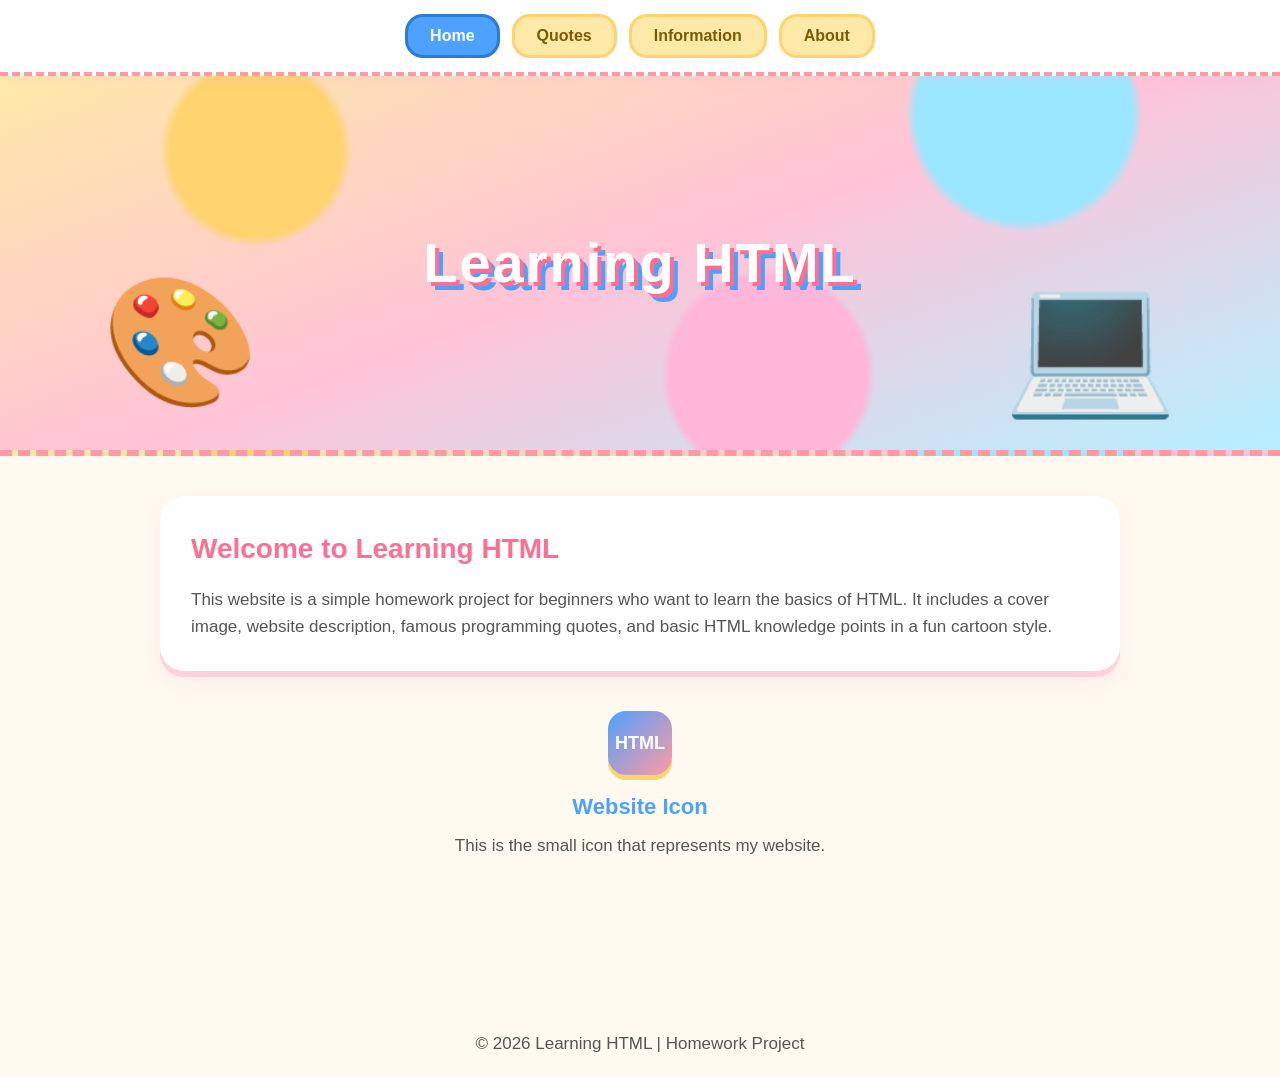
==== index.html @ e34cbd4d "Add files via upload" ====
<!DOCTYPE html>
<html lang="en">
<head>
    <meta charset="UTF-8">
    <meta name="viewport" content="width=device-width, initial-scale=1.0">

    <!-- Short description -->
    <meta name="description" content="Learning HTML is a beginner-friendly website that introduces basic HTML structure, common tags, links, images, lists, and simple styling for new web developers.">
    <title>Learning HTML</title>

    <!-- Favicon -->
    <link rel="icon" type="image/svg+xml" href="data:image/svg+xml;utf8,<svg xmlns='http://www.w3.org/2000/svg' viewBox='0 0 100 100'><text y='.9em' font-size='90'>📘</text></svg>">

    <!-- App icon -->
    <link rel="apple-touch-icon" href="data:image/svg+xml;utf8,<svg xmlns='http://www.w3.org/2000/svg' viewBox='0 0 100 100'><rect width='100' height='100' rx='20' fill='%234ea1ff'/><text x='50' y='.9em' font-size='50' text-anchor='middle' fill='white' font-weight='bold'>HTML</text></svg>">

    <style>
        * {
            margin: 0;
            padding: 0;
            box-sizing: border-box;
            font-family: "Comic Sans MS", "Chalkboard SE", "Segoe UI", Arial, sans-serif;
        }

        body {
            background-color: #fffaf0;
            color: #333;
            line-height: 1.6;
        }

        /* Navigation bar */
        .navbar {
            background: #ffffff;
            border-bottom: 4px dashed #ff9aa2;
            padding: 14px 20px;
            position: sticky;
            top: 0;
            z-index: 100;
            box-shadow: 0 4px 12px rgba(255, 182, 217, 0.2);
        }

        .nav-container {
            max-width: 1000px;
            margin: 0 auto;
            display: flex;
            justify-content: center;
            gap: 12px;
            flex-wrap: wrap;
        }

        .nav-btn {
            background: #ffe9a8;
            border: 3px solid #ffd36e;
            color: #7a5c00;
            padding: 10px 22px;
            border-radius: 18px;
            font-size: 16px;
            font-weight: bold;
            cursor: pointer;
            transition: all 0.2s ease;
        }

        .nav-btn:hover {
            background: #ffd36e;
            transform: translateY(-2px);
        }

        .nav-btn.active {
            background: #4ea1ff;
            border-color: #2b7cd3;
            color: white;
        }

        /* Cover image */
        .cover {
            width: 100%;
            height: 380px;
            background:
                radial-gradient(circle at 20% 20%, #ffd36e 0 8%, transparent 9%),
                radial-gradient(circle at 80% 10%, #9be7ff 0 10%, transparent 11%),
                radial-gradient(circle at 60% 80%, #ffb6d9 0 12%, transparent 13%),
                linear-gradient(160deg, #ffe9a8, #ffc3d7, #b5f0ff);
            display: flex;
            align-items: center;
            justify-content: center;
            position: relative;
            overflow: hidden;
            border-bottom: 6px dashed #ff9aa2;
        }

        .cover h1 {
            font-size: 56px;
            color: #ffffff;
            text-shadow:
                4px 4px 0 #ff6f91,
                8px 8px 0 #4ea1ff;
            letter-spacing: 2px;
            z-index: 2;
        }

        .cover::before,
        .cover::after {
            content: "";
            position: absolute;
            background-repeat: no-repeat;
            background-size: contain;
            z-index: 1;
        }

        .cover::before {
            width: 180px;
            height: 180px;
            left: 8%;
            bottom: 20px;
            background-image: url("data:image/svg+xml;utf8,<svg xmlns='http://www.w3.org/2000/svg' viewBox='0 0 200 200'><text y='150' font-size='140'>🎨</text></svg>");
        }

        .cover::after {
            width: 200px;
            height: 200px;
            right: 6%;
            bottom: 10px;
            background-image: url("data:image/svg+xml;utf8,<svg xmlns='http://www.w3.org/2000/svg' viewBox='0 0 200 200'><text y='150' font-size='140'>💻</text></svg>");
        }

        .container {
            max-width: 1000px;
            margin: 0 auto;
            padding: 40px 20px 60px;
        }

        .page-section {
            display: none;
        }

        .page-section.active {
            display: block;
        }

        .intro,
        .quote-card,
        .info-card,
        .about-card,
        .knowledge-list {
            background: #ffffff;
            border-radius: 24px;
            padding: 28px;
            box-shadow: 0 6px 0 #ffd1dc, 0 10px 20px rgba(255, 182, 217, 0.25);
            border: 3px solid #ffffff;
        }

        h2 {
            color: #ff6f91;
            margin-bottom: 14px;
            font-size: 28px;
        }

        p {
            color: #555;
            font-size: 17px;
        }

        .section-title {
            font-size: 26px;
            color: #4ea1ff;
            margin: 40px 0 18px;
            padding-left: 14px;
            border-left: 6px solid #ffd36e;
        }

        /* Icon in center */
        .center-icon-section {
            text-align: center;
            margin: 40px 0;
        }

        .website-icon {
            width: 64px;
            height: 64px;
            border-radius: 18px;
            background: linear-gradient(135deg, #4ea1ff, #ff9aa2);
            color: white;
            display: inline-flex;
            align-items: center;
            justify-content: center;
            font-weight: bold;
            font-size: 18px;
            box-shadow: 0 5px 0 #ffd36e;
            margin-bottom: 14px;
        }

        .center-icon-section h3 {
            color: #4ea1ff;
            margin-bottom: 8px;
            font-size: 22px;
        }

        /* Quotes section */
        .quote-card {
            text-align: center;
            margin-bottom: 24px;
        }

        .quote-text {
            font-size: 22px;
            color: #444;
            font-style: italic;
            margin-bottom: 16px;
            line-height: 1.5;
        }

        .quote-author {
            font-size: 16px;
            color: #ff6f91;
            font-weight: bold;
        }

        .quote-btn {
            display: block;
            margin: 0 auto;
            background: #4ea1ff;
            color: white;
            border: none;
            padding: 12px 28px;
            border-radius: 18px;
            font-size: 16px;
            font-weight: bold;
            cursor: pointer;
            box-shadow: 0 4px 0 #2b7cd3;
            transition: all 0.2s ease;
        }

        .quote-btn:hover {
            transform: translateY(-2px);
            box-shadow: 0 6px 0 #2b7cd3;
        }

        /* Knowledge list */
        .knowledge-list ul {
            list-style: none;
            padding-left: 0;
        }

        .knowledge-list li {
            background: #fffaf0;
            margin: 10px 0;
            padding: 14px 18px;
            border-radius: 16px;
            border-left: 6px solid #ff9aa2;
            font-size: 17px;
            color: #444;
        }

        footer {
            text-align: center;
            margin-top: 50px;
            padding: 20px;
            color: #888;
            font-size: 15px;
        }

        /* Mobile */
        @media (max-width: 768px) {
            .cover h1 {
                font-size: 40px;
            }

            .cover::before,
            .cover::after {
                width: 120px;
                height: 120px;
            }

            .nav-btn {
                padding: 8px 16px;
                font-size: 14px;
            }
        }
    </style>
</head>
<body>

    <!-- Navigation Bar -->
    <nav class="navbar">
        <div class="nav-container">
            <button class="nav-btn active" onclick="showPage('home')">Home</button>
            <button class="nav-btn" onclick="showPage('quotes')">Quotes</button>
            <button class="nav-btn" onclick="showPage('information')">Information</button>
            <button class="nav-btn" onclick="showPage('about')">About</button>
        </div>
    </nav>

    <!-- Cover Image -->
    <header class="cover">
        <h1>Learning HTML</h1>
    </header>

    <main class="container">

        <!-- Home Page -->
        <section id="home" class="page-section active">
            <div class="intro">
                <h2>Welcome to Learning HTML</h2>
                <p>This website is a simple homework project for beginners who want to learn the basics of HTML. It includes a cover image, website description, famous programming quotes, and basic HTML knowledge points in a fun cartoon style.</p>
            </div>

            <div class="center-icon-section">
                <div class="website-icon">HTML</div>
                <h3>Website Icon</h3>
                <p>This is the small icon that represents my website.</p>
            </div>
        </section>

        <!-- Quotes Page -->
        <section id="quotes" class="page-section">
            <h2 class="section-title">Famous Programming Quotes</h2>
            
            <div class="quote-card">
                <p class="quote-text" id="quoteText">"Any fool can write code that a computer can understand. Good programmers write code that humans can understand."</p>
                <p class="quote-author" id="quoteAuthor">— Martin Fowler</p>
            </div>

            <button class="quote-btn" onclick="nextQuote()">Show me another quote!</button>
        </section>

        <!-- Information Page -->
        <section id="information" class="page-section">
            <h2 class="section-title">What I Learned About HTML</h2>
            
            <div class="knowledge-list">
                <ul>
                    <li>🏷️ HTML uses tags to build the structure of a webpage.</li>
                    <li>📝 I can use headings, paragraphs, lists, links, and images to create content.</li>
                    <li>🎨 CSS can change colors, fonts, spacing, and layout to make the page look nicer.</li>
                    <li>📱 Responsive design helps the website look good on both computers and phones.</li>
                    <li>🔗 Links allow users to jump from one page or website to another.</li>
                </ul>
            </div>
        </section>

        <!-- About Page -->
        <section id="about" class="page-section">
            <h2 class="section-title">About This Project</h2>
            
            <div class="about-card">
                <h2>About This Website</h2>
                <p>This is a beginner HTML learning website made as a class homework assignment. It is built with pure HTML and CSS, and designed in a cute cartoon style to make learning web development more interesting.</p>
                <br>
                <p>The purpose of this project is to practice basic HTML structure, page layout, simple styling, and interactive tab switching.</p>
            </div>
        </section>

    </main>

    <footer>
        <p>© 2026 Learning HTML | Homework Project</p>
    </footer>

    <script>
        // Page switching function
        function showPage(pageId) {
            // Hide all pages
            const pages = document.querySelectorAll('.page-section');
            pages.forEach(page => page.classList.remove('active'));

            // Show target page
            document.getElementById(pageId).classList.add('active');

            // Update button active state
            const buttons = document.querySelectorAll('.nav-btn');
            buttons.forEach(btn => btn.classList.remove('active'));
            event.target.classList.add('active');

            // Scroll to top smoothly
            window.scrollTo({ top: 0, behavior: 'smooth' });
        }

        // Quotes data
        const quotes = [
            {
                text: "Any fool can write code that a computer can understand. Good programmers write code that humans can understand.",
                author: "Martin Fowler"
            },
            {
                text: "Code is like humor. When you have to explain it, it’s bad.",
                author: "Cory House"
            },
            {
                text: "First, solve the problem. Then, write the code.",
                author: "John Johnson"
            },
            {
                text: "The best error message is the one that never shows up.",
                author: "Thomas Fuchs"
            },
            {
                text: "Learning to code is useful no matter what your career ambitions are.",
                author: "Arianna Huffington"
            },
            {
                text: "HTML is the foundation of the web. It all starts with one simple tag.",
                author: "Web Development Community"
            },
            {
                text: "The only way to learn a new programming language is by writing programs in it.",
                author: "Brian Kernighan"
            }
        ];

        let currentQuoteIndex = 0;

        function nextQuote() {
            currentQuoteIndex = (currentQuoteIndex + 1) % quotes.length;
            const quote = quotes[currentQuoteIndex];
            document.getElementById('quoteText').textContent = `"${quote.text}"`;
            document.getElementById('quoteAuthor').textContent = `— ${quote.author}`;
        }
    </script>

</body>
</html>
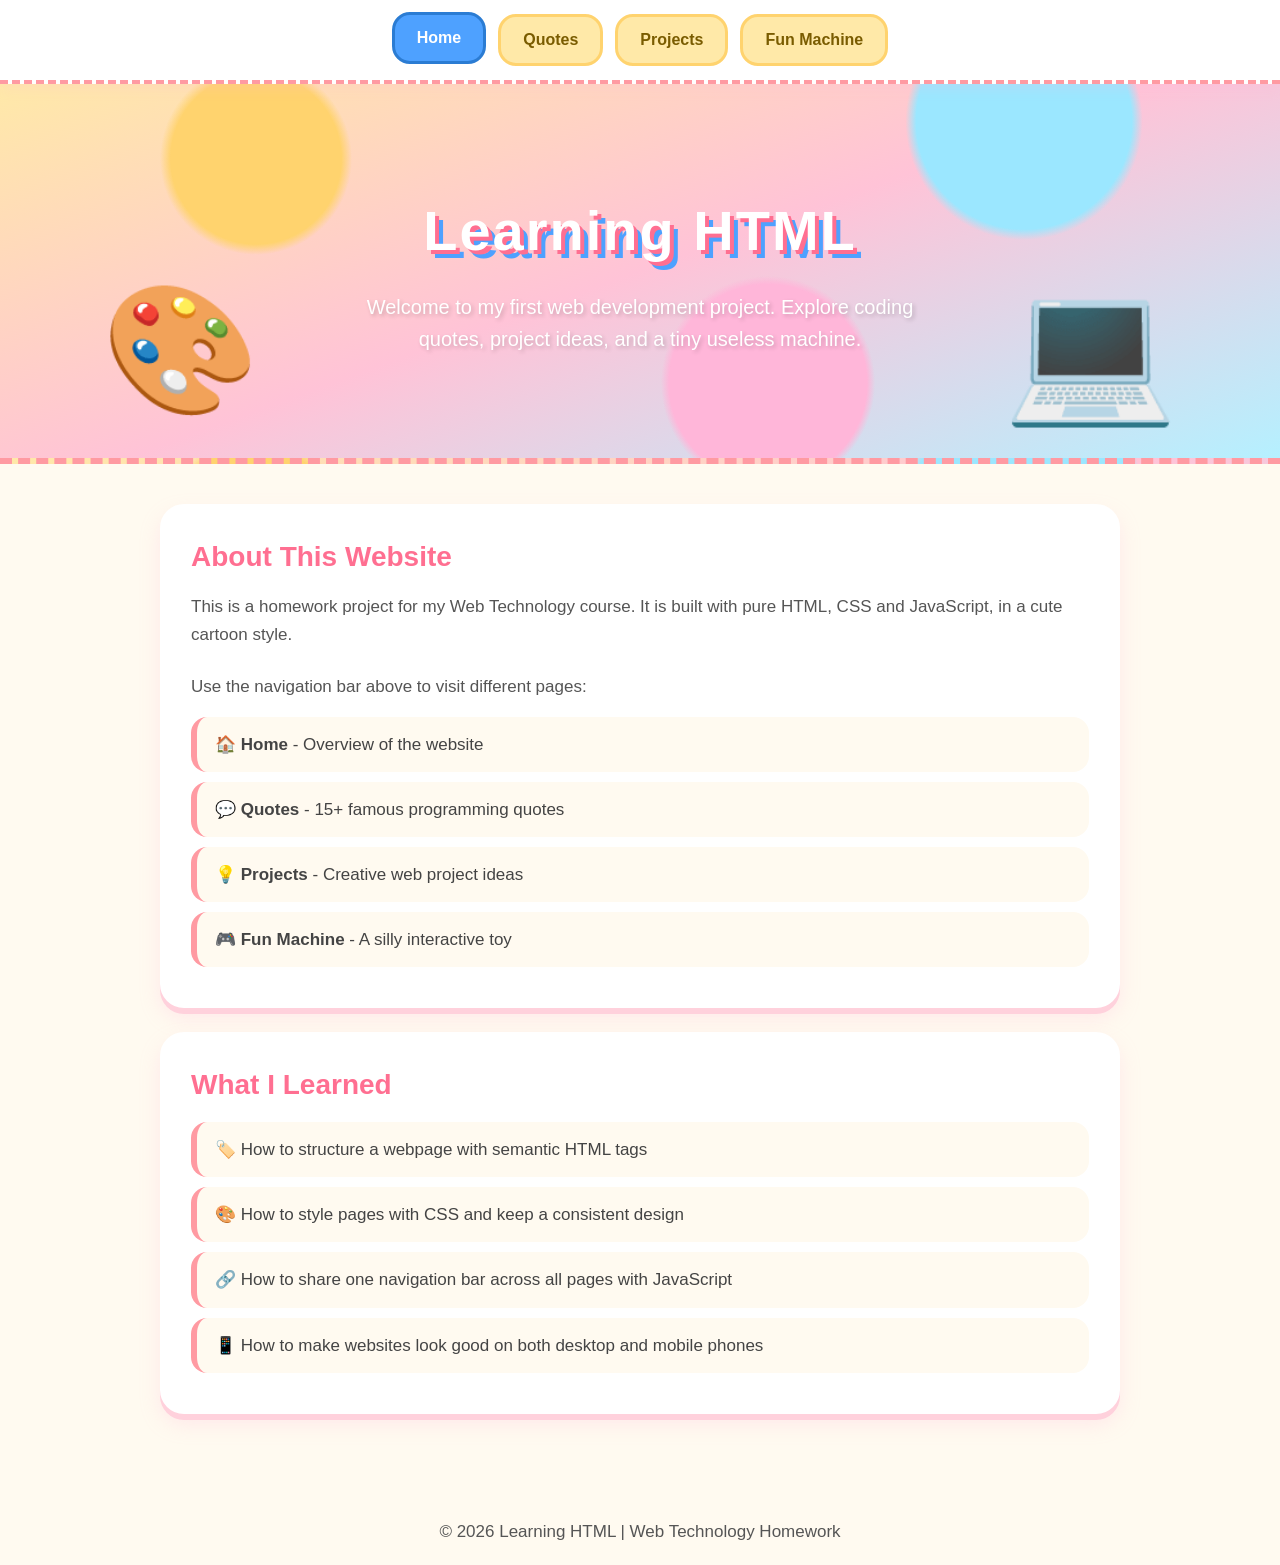
==== commit 2b7e4ca1: "Add files via upload" ====
--- a/index.html
+++ b/index.html
@@ -3,419 +3,47 @@
 <head>
     <meta charset="UTF-8">
     <meta name="viewport" content="width=device-width, initial-scale=1.0">
-
-    <!-- Short description -->
-    <meta name="description" content="Learning HTML is a beginner-friendly website that introduces basic HTML structure, common tags, links, images, lists, and simple styling for new web developers.">
-    <title>Learning HTML</title>
-
-    <!-- Favicon -->
+    <meta name="description" content="Learning HTML - A beginner web development project with quotes, project ideas and fun interactive toys.">
+    <title>Learning HTML | Home</title>
+    <link rel="stylesheet" href="style.css">
     <link rel="icon" type="image/svg+xml" href="data:image/svg+xml;utf8,<svg xmlns='http://www.w3.org/2000/svg' viewBox='0 0 100 100'><text y='.9em' font-size='90'>📘</text></svg>">
-
-    <!-- App icon -->
-    <link rel="apple-touch-icon" href="data:image/svg+xml;utf8,<svg xmlns='http://www.w3.org/2000/svg' viewBox='0 0 100 100'><rect width='100' height='100' rx='20' fill='%234ea1ff'/><text x='50' y='.9em' font-size='50' text-anchor='middle' fill='white' font-weight='bold'>HTML</text></svg>">
-
-    <style>
-        * {
-            margin: 0;
-            padding: 0;
-            box-sizing: border-box;
-            font-family: "Comic Sans MS", "Chalkboard SE", "Segoe UI", Arial, sans-serif;
-        }
-
-        body {
-            background-color: #fffaf0;
-            color: #333;
-            line-height: 1.6;
-        }
-
-        /* Navigation bar */
-        .navbar {
-            background: #ffffff;
-            border-bottom: 4px dashed #ff9aa2;
-            padding: 14px 20px;
-            position: sticky;
-            top: 0;
-            z-index: 100;
-            box-shadow: 0 4px 12px rgba(255, 182, 217, 0.2);
-        }
-
-        .nav-container {
-            max-width: 1000px;
-            margin: 0 auto;
-            display: flex;
-            justify-content: center;
-            gap: 12px;
-            flex-wrap: wrap;
-        }
-
-        .nav-btn {
-            background: #ffe9a8;
-            border: 3px solid #ffd36e;
-            color: #7a5c00;
-            padding: 10px 22px;
-            border-radius: 18px;
-            font-size: 16px;
-            font-weight: bold;
-            cursor: pointer;
-            transition: all 0.2s ease;
-        }
-
-        .nav-btn:hover {
-            background: #ffd36e;
-            transform: translateY(-2px);
-        }
-
-        .nav-btn.active {
-            background: #4ea1ff;
-            border-color: #2b7cd3;
-            color: white;
-        }
-
-        /* Cover image */
-        .cover {
-            width: 100%;
-            height: 380px;
-            background:
-                radial-gradient(circle at 20% 20%, #ffd36e 0 8%, transparent 9%),
-                radial-gradient(circle at 80% 10%, #9be7ff 0 10%, transparent 11%),
-                radial-gradient(circle at 60% 80%, #ffb6d9 0 12%, transparent 13%),
-                linear-gradient(160deg, #ffe9a8, #ffc3d7, #b5f0ff);
-            display: flex;
-            align-items: center;
-            justify-content: center;
-            position: relative;
-            overflow: hidden;
-            border-bottom: 6px dashed #ff9aa2;
-        }
-
-        .cover h1 {
-            font-size: 56px;
-            color: #ffffff;
-            text-shadow:
-                4px 4px 0 #ff6f91,
-                8px 8px 0 #4ea1ff;
-            letter-spacing: 2px;
-            z-index: 2;
-        }
-
-        .cover::before,
-        .cover::after {
-            content: "";
-            position: absolute;
-            background-repeat: no-repeat;
-            background-size: contain;
-            z-index: 1;
-        }
-
-        .cover::before {
-            width: 180px;
-            height: 180px;
-            left: 8%;
-            bottom: 20px;
-            background-image: url("data:image/svg+xml;utf8,<svg xmlns='http://www.w3.org/2000/svg' viewBox='0 0 200 200'><text y='150' font-size='140'>🎨</text></svg>");
-        }
-
-        .cover::after {
-            width: 200px;
-            height: 200px;
-            right: 6%;
-            bottom: 10px;
-            background-image: url("data:image/svg+xml;utf8,<svg xmlns='http://www.w3.org/2000/svg' viewBox='0 0 200 200'><text y='150' font-size='140'>💻</text></svg>");
-        }
-
-        .container {
-            max-width: 1000px;
-            margin: 0 auto;
-            padding: 40px 20px 60px;
-        }
-
-        .page-section {
-            display: none;
-        }
-
-        .page-section.active {
-            display: block;
-        }
-
-        .intro,
-        .quote-card,
-        .info-card,
-        .about-card,
-        .knowledge-list {
-            background: #ffffff;
-            border-radius: 24px;
-            padding: 28px;
-            box-shadow: 0 6px 0 #ffd1dc, 0 10px 20px rgba(255, 182, 217, 0.25);
-            border: 3px solid #ffffff;
-        }
-
-        h2 {
-            color: #ff6f91;
-            margin-bottom: 14px;
-            font-size: 28px;
-        }
-
-        p {
-            color: #555;
-            font-size: 17px;
-        }
-
-        .section-title {
-            font-size: 26px;
-            color: #4ea1ff;
-            margin: 40px 0 18px;
-            padding-left: 14px;
-            border-left: 6px solid #ffd36e;
-        }
-
-        /* Icon in center */
-        .center-icon-section {
-            text-align: center;
-            margin: 40px 0;
-        }
-
-        .website-icon {
-            width: 64px;
-            height: 64px;
-            border-radius: 18px;
-            background: linear-gradient(135deg, #4ea1ff, #ff9aa2);
-            color: white;
-            display: inline-flex;
-            align-items: center;
-            justify-content: center;
-            font-weight: bold;
-            font-size: 18px;
-            box-shadow: 0 5px 0 #ffd36e;
-            margin-bottom: 14px;
-        }
-
-        .center-icon-section h3 {
-            color: #4ea1ff;
-            margin-bottom: 8px;
-            font-size: 22px;
-        }
-
-        /* Quotes section */
-        .quote-card {
-            text-align: center;
-            margin-bottom: 24px;
-        }
-
-        .quote-text {
-            font-size: 22px;
-            color: #444;
-            font-style: italic;
-            margin-bottom: 16px;
-            line-height: 1.5;
-        }
-
-        .quote-author {
-            font-size: 16px;
-            color: #ff6f91;
-            font-weight: bold;
-        }
-
-        .quote-btn {
-            display: block;
-            margin: 0 auto;
-            background: #4ea1ff;
-            color: white;
-            border: none;
-            padding: 12px 28px;
-            border-radius: 18px;
-            font-size: 16px;
-            font-weight: bold;
-            cursor: pointer;
-            box-shadow: 0 4px 0 #2b7cd3;
-            transition: all 0.2s ease;
-        }
-
-        .quote-btn:hover {
-            transform: translateY(-2px);
-            box-shadow: 0 6px 0 #2b7cd3;
-        }
-
-        /* Knowledge list */
-        .knowledge-list ul {
-            list-style: none;
-            padding-left: 0;
-        }
-
-        .knowledge-list li {
-            background: #fffaf0;
-            margin: 10px 0;
-            padding: 14px 18px;
-            border-radius: 16px;
-            border-left: 6px solid #ff9aa2;
-            font-size: 17px;
-            color: #444;
-        }
-
-        footer {
-            text-align: center;
-            margin-top: 50px;
-            padding: 20px;
-            color: #888;
-            font-size: 15px;
-        }
-
-        /* Mobile */
-        @media (max-width: 768px) {
-            .cover h1 {
-                font-size: 40px;
-            }
-
-            .cover::before,
-            .cover::after {
-                width: 120px;
-                height: 120px;
-            }
-
-            .nav-btn {
-                padding: 8px 16px;
-                font-size: 14px;
-            }
-        }
-    </style>
+    <script src="nav.js"></script>
 </head>
 <body>
 
-    <!-- Navigation Bar -->
-    <nav class="navbar">
-        <div class="nav-container">
-            <button class="nav-btn active" onclick="showPage('home')">Home</button>
-            <button class="nav-btn" onclick="showPage('quotes')">Quotes</button>
-            <button class="nav-btn" onclick="showPage('information')">Information</button>
-            <button class="nav-btn" onclick="showPage('about')">About</button>
-        </div>
-    </nav>
-
-    <!-- Cover Image -->
-    <header class="cover">
+    <header class="hero">
         <h1>Learning HTML</h1>
+        <p>Welcome to my first web development project. Explore coding quotes, project ideas, and a tiny useless machine.</p>
     </header>
 
     <main class="container">
-
-        <!-- Home Page -->
-        <section id="home" class="page-section active">
-            <div class="intro">
-                <h2>Welcome to Learning HTML</h2>
-                <p>This website is a simple homework project for beginners who want to learn the basics of HTML. It includes a cover image, website description, famous programming quotes, and basic HTML knowledge points in a fun cartoon style.</p>
-            </div>
-
-            <div class="center-icon-section">
-                <div class="website-icon">HTML</div>
-                <h3>Website Icon</h3>
-                <p>This is the small icon that represents my website.</p>
-            </div>
+        <section class="card">
+            <h2>About This Website</h2>
+            <p>This is a homework project for my Web Technology course. It is built with pure HTML, CSS and JavaScript, in a cute cartoon style.</p>
+            <br>
+            <p>Use the navigation bar above to visit different pages:</p>
+            <ul class="styled-list" style="margin-top:16px;">
+                <li>🏠 <strong>Home</strong> - Overview of the website</li>
+                <li>💬 <strong>Quotes</strong> - 15+ famous programming quotes</li>
+                <li>💡 <strong>Projects</strong> - Creative web project ideas</li>
+                <li>🎮 <strong>Fun Machine</strong> - A silly interactive toy</li>
+            </ul>
         </section>
 
-        <!-- Quotes Page -->
-        <section id="quotes" class="page-section">
-            <h2 class="section-title">Famous Programming Quotes</h2>
-            
-            <div class="quote-card">
-                <p class="quote-text" id="quoteText">"Any fool can write code that a computer can understand. Good programmers write code that humans can understand."</p>
-                <p class="quote-author" id="quoteAuthor">— Martin Fowler</p>
-            </div>
-
-            <button class="quote-btn" onclick="nextQuote()">Show me another quote!</button>
+        <section class="card">
+            <h2>What I Learned</h2>
+            <ul class="styled-list">
+                <li>🏷️ How to structure a webpage with semantic HTML tags</li>
+                <li>🎨 How to style pages with CSS and keep a consistent design</li>
+                <li>🔗 How to share one navigation bar across all pages with JavaScript</li>
+                <li>📱 How to make websites look good on both desktop and mobile phones</li>
+            </ul>
         </section>
-
-        <!-- Information Page -->
-        <section id="information" class="page-section">
-            <h2 class="section-title">What I Learned About HTML</h2>
-            
-            <div class="knowledge-list">
-                <ul>
-                    <li>🏷️ HTML uses tags to build the structure of a webpage.</li>
-                    <li>📝 I can use headings, paragraphs, lists, links, and images to create content.</li>
-                    <li>🎨 CSS can change colors, fonts, spacing, and layout to make the page look nicer.</li>
-                    <li>📱 Responsive design helps the website look good on both computers and phones.</li>
-                    <li>🔗 Links allow users to jump from one page or website to another.</li>
-                </ul>
-            </div>
-        </section>
-
-        <!-- About Page -->
-        <section id="about" class="page-section">
-            <h2 class="section-title">About This Project</h2>
-            
-            <div class="about-card">
-                <h2>About This Website</h2>
-                <p>This is a beginner HTML learning website made as a class homework assignment. It is built with pure HTML and CSS, and designed in a cute cartoon style to make learning web development more interesting.</p>
-                <br>
-                <p>The purpose of this project is to practice basic HTML structure, page layout, simple styling, and interactive tab switching.</p>
-            </div>
-        </section>
-
     </main>
 
     <footer>
-        <p>© 2026 Learning HTML | Homework Project</p>
+        <p>© 2026 Learning HTML | Web Technology Homework</p>
     </footer>
-
-    <script>
-        // Page switching function
-        function showPage(pageId) {
-            // Hide all pages
-            const pages = document.querySelectorAll('.page-section');
-            pages.forEach(page => page.classList.remove('active'));
-
-            // Show target page
-            document.getElementById(pageId).classList.add('active');
-
-            // Update button active state
-            const buttons = document.querySelectorAll('.nav-btn');
-            buttons.forEach(btn => btn.classList.remove('active'));
-            event.target.classList.add('active');
-
-            // Scroll to top smoothly
-            window.scrollTo({ top: 0, behavior: 'smooth' });
-        }
-
-        // Quotes data
-        const quotes = [
-            {
-                text: "Any fool can write code that a computer can understand. Good programmers write code that humans can understand.",
-                author: "Martin Fowler"
-            },
-            {
-                text: "Code is like humor. When you have to explain it, it’s bad.",
-                author: "Cory House"
-            },
-            {
-                text: "First, solve the problem. Then, write the code.",
-                author: "John Johnson"
-            },
-            {
-                text: "The best error message is the one that never shows up.",
-                author: "Thomas Fuchs"
-            },
-            {
-                text: "Learning to code is useful no matter what your career ambitions are.",
-                author: "Arianna Huffington"
-            },
-            {
-                text: "HTML is the foundation of the web. It all starts with one simple tag.",
-                author: "Web Development Community"
-            },
-            {
-                text: "The only way to learn a new programming language is by writing programs in it.",
-                author: "Brian Kernighan"
-            }
-        ];
-
-        let currentQuoteIndex = 0;
-
-        function nextQuote() {
-            currentQuoteIndex = (currentQuoteIndex + 1) % quotes.length;
-            const quote = quotes[currentQuoteIndex];
-            document.getElementById('quoteText').textContent = `"${quote.text}"`;
-            document.getElementById('quoteAuthor').textContent = `— ${quote.author}`;
-        }
-    </script>
 
 </body>
 </html>
--- a/style.css
+++ b/style.css
@@ -0,0 +1,260 @@
+* {
+    margin: 0;
+    padding: 0;
+    box-sizing: border-box;
+    font-family: "Comic Sans MS", "Chalkboard SE", "Segoe UI", Arial, sans-serif;
+}
+
+body {
+    background-color: #fffaf0;
+    color: #333;
+    line-height: 1.6;
+}
+
+/* 导航栏样式 */
+.navbar {
+    background: #ffffff;
+    border-bottom: 4px dashed #ff9aa2;
+    padding: 14px 20px;
+    position: sticky;
+    top: 0;
+    z-index: 100;
+    box-shadow: 0 4px 12px rgba(255, 182, 217, 0.2);
+}
+
+.nav-container {
+    max-width: 1000px;
+    margin: 0 auto;
+    display: flex;
+    justify-content: center;
+    gap: 12px;
+    flex-wrap: wrap;
+}
+
+.nav-btn {
+    background: #ffe9a8;
+    border: 3px solid #ffd36e;
+    color: #7a5c00;
+    padding: 10px 22px;
+    border-radius: 18px;
+    font-size: 16px;
+    font-weight: bold;
+    text-decoration: none;
+    cursor: pointer;
+    transition: all 0.2s ease;
+}
+
+.nav-btn:hover,
+.nav-btn.active {
+    background: #4ea1ff;
+    border-color: #2b7cd3;
+    color: white;
+    transform: translateY(-2px);
+}
+
+/* Hero 封面区域 */
+.hero {
+    width: 100%;
+    height: 380px;
+    background:
+        radial-gradient(circle at 20% 20%, #ffd36e 0 8%, transparent 9%),
+        radial-gradient(circle at 80% 10%, #9be7ff 0 10%, transparent 11%),
+        radial-gradient(circle at 60% 80%, #ffb6d9 0 12%, transparent 13%),
+        linear-gradient(160deg, #ffe9a8, #ffc3d7, #b5f0ff);
+    display: flex;
+    flex-direction: column;
+    align-items: center;
+    justify-content: center;
+    position: relative;
+    overflow: hidden;
+    border-bottom: 6px dashed #ff9aa2;
+    text-align: center;
+    padding: 20px;
+}
+
+.hero h1 {
+    font-size: 56px;
+    color: #ffffff;
+    text-shadow:
+        4px 4px 0 #ff6f91,
+        8px 8px 0 #4ea1ff;
+    letter-spacing: 2px;
+    z-index: 2;
+    margin-bottom: 16px;
+}
+
+.hero p {
+    font-size: 20px;
+    color: white;
+    text-shadow: 2px 2px 4px rgba(0,0,0,0.2);
+    z-index: 2;
+    max-width: 600px;
+}
+
+.hero::before,
+.hero::after {
+    content: "";
+    position: absolute;
+    background-repeat: no-repeat;
+    background-size: contain;
+    z-index: 1;
+}
+
+.hero::before {
+    width: 180px;
+    height: 180px;
+    left: 8%;
+    bottom: 20px;
+    background-image: url("data:image/svg+xml;utf8,<svg xmlns='http://www.w3.org/2000/svg' viewBox='0 0 200 200'><text y='150' font-size='140'>🎨</text></svg>");
+}
+
+.hero::after {
+    width: 200px;
+    height: 200px;
+    right: 6%;
+    bottom: 10px;
+    background-image: url("data:image/svg+xml;utf8,<svg xmlns='http://www.w3.org/2000/svg' viewBox='0 0 200 200'><text y='150' font-size='140'>💻</text></svg>");
+}
+
+/* 内容容器 */
+.container {
+    max-width: 1000px;
+    margin: 0 auto;
+    padding: 40px 20px 60px;
+}
+
+/* 卡片通用样式 */
+.card {
+    background: #ffffff;
+    border-radius: 24px;
+    padding: 28px;
+    box-shadow: 0 6px 0 #ffd1dc, 0 10px 20px rgba(255, 182, 217, 0.25);
+    border: 3px solid #ffffff;
+    margin-bottom: 24px;
+}
+
+h2 {
+    color: #ff6f91;
+    margin-bottom: 14px;
+    font-size: 28px;
+}
+
+.section-title {
+    font-size: 26px;
+    color: #4ea1ff;
+    margin: 40px 0 18px;
+    padding-left: 14px;
+    border-left: 6px solid #ffd36e;
+}
+
+p {
+    color: #555;
+    font-size: 17px;
+}
+
+/* 列表样式 */
+.styled-list {
+    list-style: none;
+    padding-left: 0;
+}
+
+.styled-list li {
+    background: #fffaf0;
+    margin: 10px 0;
+    padding: 14px 18px;
+    border-radius: 16px;
+    border-left: 6px solid #ff9aa2;
+    font-size: 17px;
+    color: #444;
+}
+
+/* 名言卡片 */
+.quote-card {
+    text-align: center;
+}
+
+.quote-text {
+    font-size: 22px;
+    color: #444;
+    font-style: italic;
+    margin-bottom: 16px;
+    line-height: 1.5;
+}
+
+.quote-author {
+    font-size: 16px;
+    color: #ff6f91;
+    font-weight: bold;
+}
+
+/* 按钮样式 */
+.cute-btn {
+    display: block;
+    margin: 0 auto;
+    background: #4ea1ff;
+    color: white;
+    border: none;
+    padding: 12px 28px;
+    border-radius: 18px;
+    font-size: 16px;
+    font-weight: bold;
+    cursor: pointer;
+    box-shadow: 0 4px 0 #2b7cd3;
+    transition: all 0.2s ease;
+}
+
+.cute-btn:hover {
+    transform: translateY(-2px);
+    box-shadow: 0 6px 0 #2b7cd3;
+}
+
+/* 游戏区域 */
+.game-area {
+    height: 400px;
+    position: relative;
+    background: #e8f4ff;
+    border-radius: 24px;
+    border: 4px dashed #4ea1ff;
+    overflow: hidden;
+}
+
+.run-btn {
+    position: absolute;
+    top: 50%;
+    left: 50%;
+    transform: translate(-50%, -50%);
+    background: #ff6f91;
+    color: white;
+    border: none;
+    padding: 16px 32px;
+    border-radius: 18px;
+    font-size: 18px;
+    font-weight: bold;
+    cursor: pointer;
+    box-shadow: 0 4px 0 #d94d6f;
+    transition: all 0.1s ease;
+}
+
+/* 页脚 */
+footer {
+    text-align: center;
+    padding: 20px;
+    color: #888;
+    font-size: 15px;
+}
+
+/* 移动端适配 */
+@media (max-width: 768px) {
+    .hero h1 {
+        font-size: 40px;
+    }
+    .hero::before,
+    .hero::after {
+        width: 120px;
+        height: 120px;
+    }
+    .nav-btn {
+        padding: 8px 16px;
+        font-size: 14px;
+    }
+}
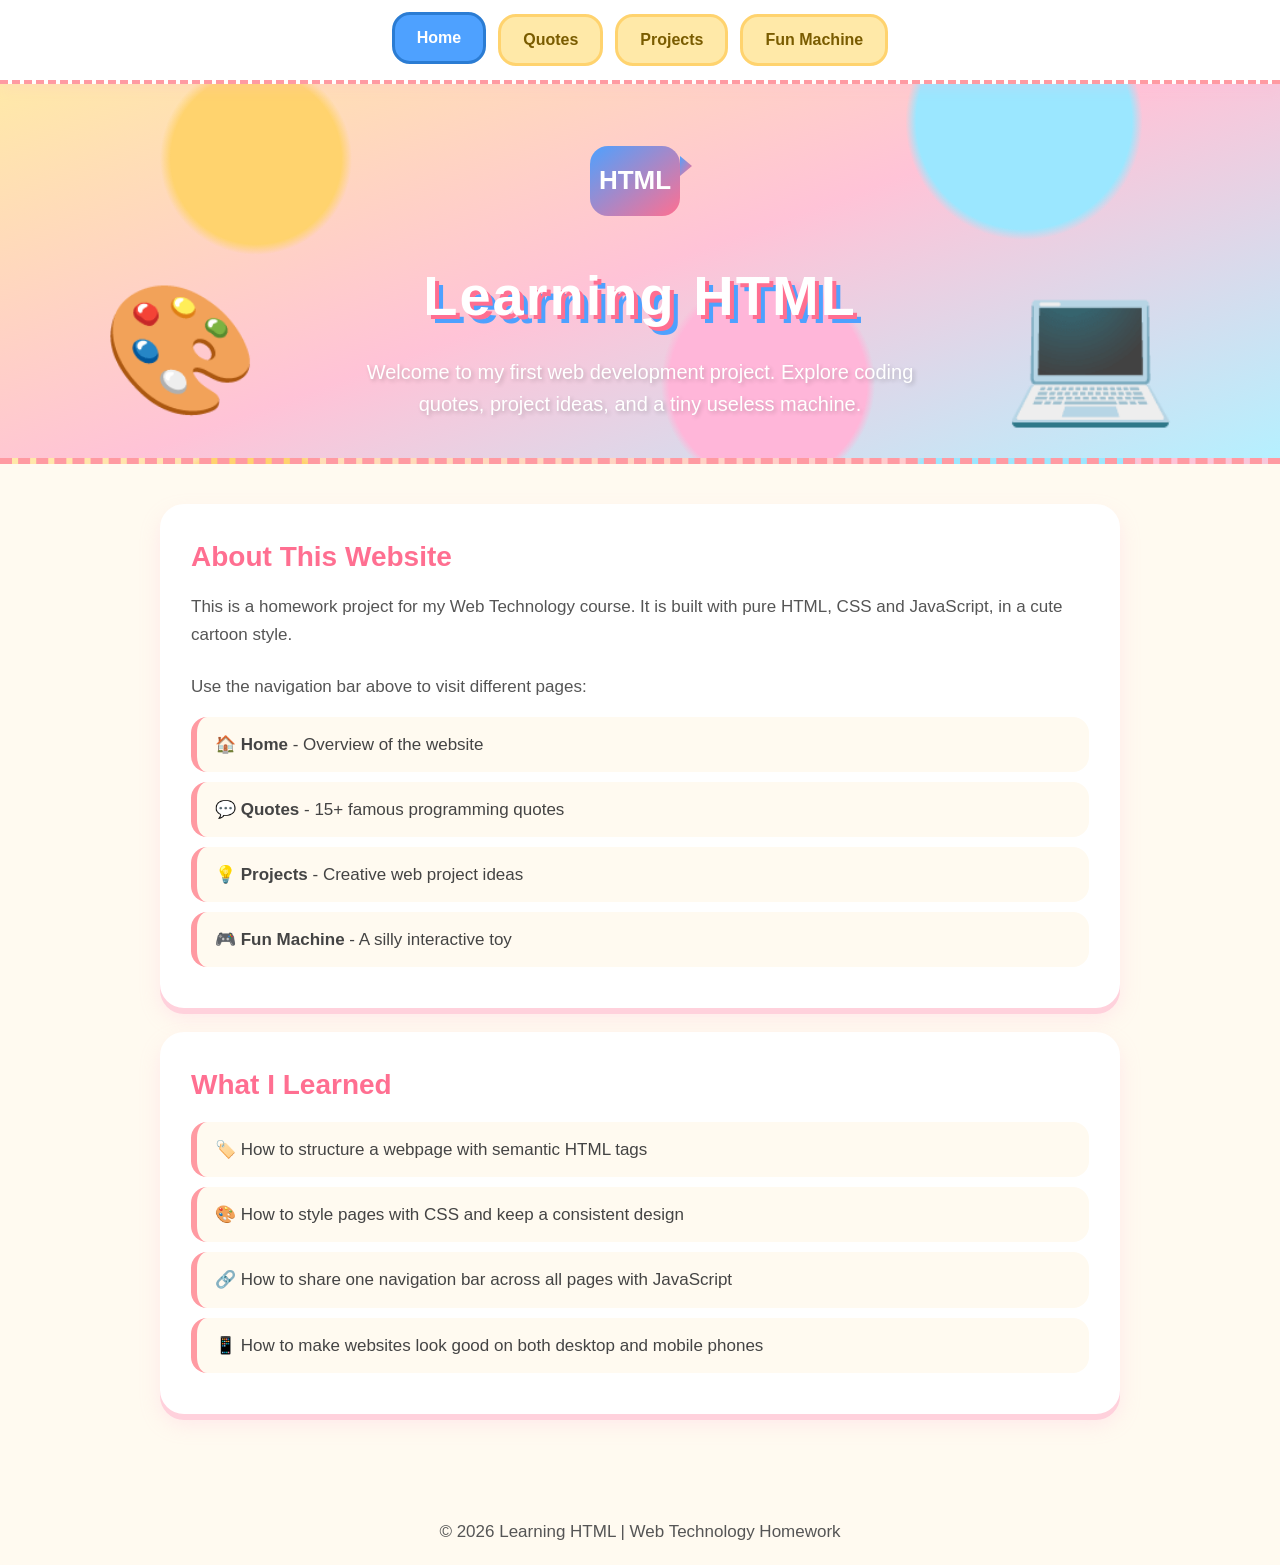
==== commit 7930da1b: "Add files via upload" ====
--- a/index.html
+++ b/index.html
@@ -12,9 +12,28 @@
 <body>
 
     <header class="hero">
+        
+        <svg class="site-logo" width="120" height="120" viewBox="0 0 120 120" xmlns="http://www.w3.org/2000/svg" style="z-index: 3; margin-bottom: 10px;">
+            <defs>
+                <linearGradient id="logoGradient" x1="0%" y1="0%" x2="100%" y2="100%">
+                    <stop offset="0%" style="stop-color:#4ea1ff;stop-opacity:1" />
+                    <stop offset="100%" style="stop-color:#ff6f91;stop-opacity:1" />
+                </linearGradient>
+            </defs>
+            
+            <rect x="10" y="25" width="90" height="70" rx="18" fill="url(#logoGradient)" />
+           
+            <polygon points="100,35 112,45 100,55" fill="url(#logoGradient)" />
+          
+            <text x="55" y="68" font-size="26" font-weight="bold" fill="white" text-anchor="middle" style="font-family: 'Comic Sans MS', 'Chalkboard SE', sans-serif;">
+                HTML
+            </text>
+        </svg>
+
         <h1>Learning HTML</h1>
         <p>Welcome to my first web development project. Explore coding quotes, project ideas, and a tiny useless machine.</p>
     </header>
+
 
     <main class="container">
         <section class="card">
--- a/style.css
+++ b/style.css
@@ -11,7 +11,7 @@
     line-height: 1.6;
 }
 
-/* 导航栏样式 */
+
 .navbar {
     background: #ffffff;
     border-bottom: 4px dashed #ff9aa2;
@@ -52,7 +52,7 @@
     transform: translateY(-2px);
 }
 
-/* Hero 封面区域 */
+
 .hero {
     width: 100%;
     height: 380px;
@@ -116,14 +116,14 @@
     background-image: url("data:image/svg+xml;utf8,<svg xmlns='http://www.w3.org/2000/svg' viewBox='0 0 200 200'><text y='150' font-size='140'>💻</text></svg>");
 }
 
-/* 内容容器 */
+
 .container {
     max-width: 1000px;
     margin: 0 auto;
     padding: 40px 20px 60px;
 }
 
-/* 卡片通用样式 */
+
 .card {
     background: #ffffff;
     border-radius: 24px;
@@ -152,7 +152,7 @@
     font-size: 17px;
 }
 
-/* 列表样式 */
+
 .styled-list {
     list-style: none;
     padding-left: 0;
@@ -168,7 +168,7 @@
     color: #444;
 }
 
-/* 名言卡片 */
+
 .quote-card {
     text-align: center;
 }
@@ -187,7 +187,7 @@
     font-weight: bold;
 }
 
-/* 按钮样式 */
+
 .cute-btn {
     display: block;
     margin: 0 auto;
@@ -208,7 +208,7 @@
     box-shadow: 0 6px 0 #2b7cd3;
 }
 
-/* 游戏区域 */
+
 .game-area {
     height: 400px;
     position: relative;
@@ -235,7 +235,7 @@
     transition: all 0.1s ease;
 }
 
-/* 页脚 */
+
 footer {
     text-align: center;
     padding: 20px;
@@ -243,7 +243,7 @@
     font-size: 15px;
 }
 
-/* 移动端适配 */
+
 @media (max-width: 768px) {
     .hero h1 {
         font-size: 40px;
